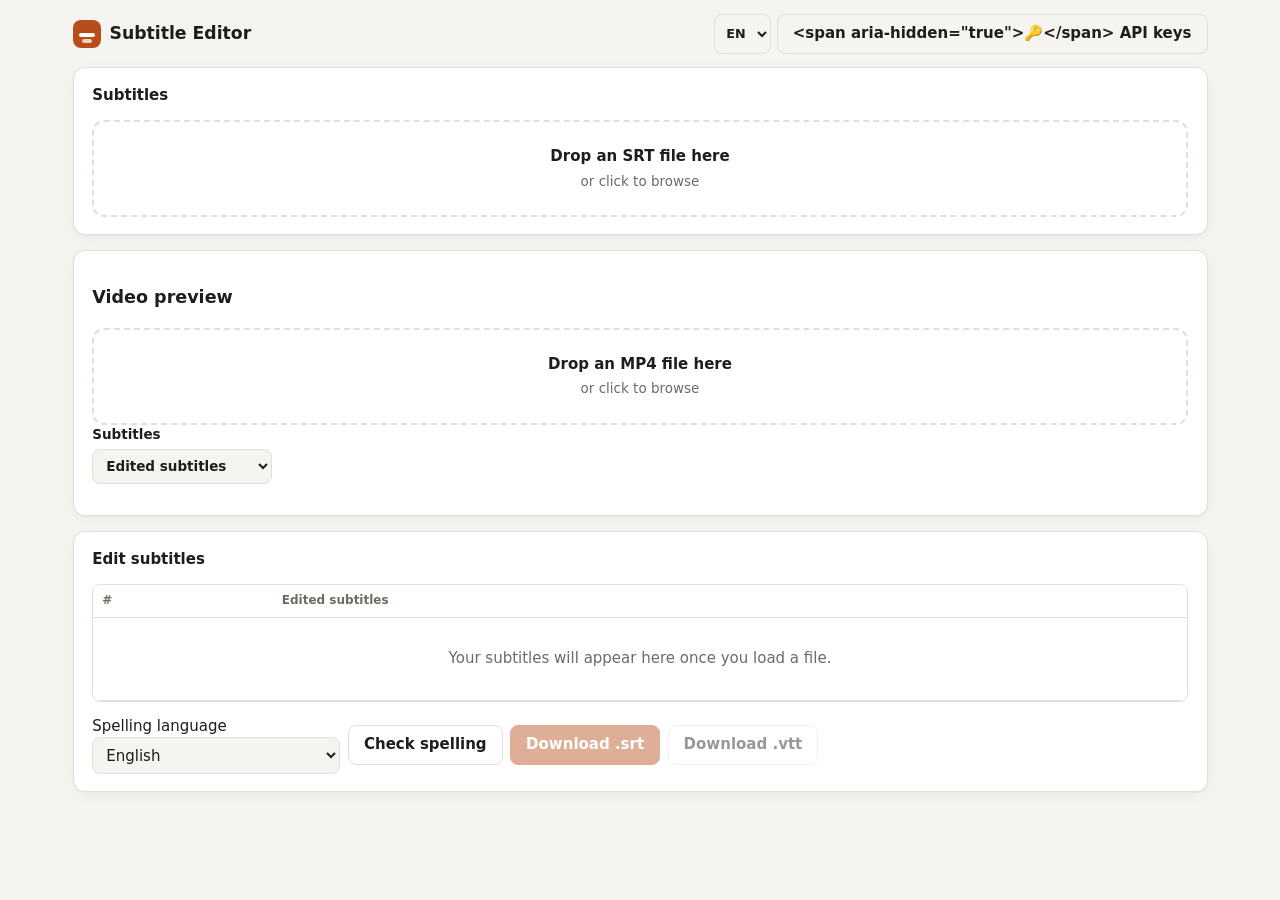
==== EditorSubtítulos.html @ 760f6700 "Add subtitle editor, video preview, and spell check Add a shared local MP4 preview with drag and dro" ====
<!doctype html>
<html lang="es">
<head>
  <meta charset="UTF-8">
  <meta name="viewport" content="width=device-width, initial-scale=1">
  <title>Editor de subtítulos</title>
  <link rel="stylesheet" href="styles.css">
</head>
<body>
  <header class="top">
    <div class="brand">
      <span class="logo" aria-hidden="true"></span>
      <h1><span data-i="editor.title">Subtitle Editor</span></h1>
    </div>
    <nav class="topnav">
      <select id="uiLang" class="uilang" data-i-aria="app.uiLang" aria-label="Interface language">
        <option value="es">ES</option>
        <option value="en">EN</option>
      </select>
      <button class="btn ghost" id="openKeys" data-i="nav.keys"><span aria-hidden="true">🔑</span> API keys</button>
    </nav>
  </header>
  <main>
    <section class="card">
      <h2 data-i="file.title">Subtitles</h2>
      <div id="editorDrop" class="drop" tabindex="0" role="button" data-i-aria="file.dropAria" aria-label="Choose a subtitle file">
        <strong data-i="editor.drop">Drop an SRT file here</strong>
        <span data-i="video.dropHint">or click to browse</span>
        <input id="editorFile" type="file" accept=".srt,application/x-subrip" hidden>
      </div>
      <p id="editorFileName" class="fileinfo" hidden></p>
    </section>
    <section class="card">
      <div class="video-preview" id="videoPreview">
        <h3 data-i="video.title">Video preview</h3>
        <div id="previewDrop" class="drop" tabindex="0" role="button" data-i-aria="video.choose" aria-label="Choose an MP4">
          <strong data-i="video.dropTitle">Drop an MP4 file here</strong>
          <span data-i="video.dropHint">or click to browse</span>
          <input id="previewFile" type="file" accept=".mp4,video/mp4" hidden>
        </div>
        <div class="row">
          <label><span data-i="video.captions">Subtitles</span>
            <select id="previewMode">
              <option value="translation" data-i="editor.edited">Edited subtitles</option>
              <option value="off" data-i="video.off">No subtitles</option>
            </select>
          </label>
        </div>
        <p id="previewError" class="warn" role="alert" hidden></p>
        <video id="previewVideo" controls playsinline preload="metadata" tabindex="0" hidden
          data-i-aria="video.title" aria-label="Video preview"></video>
      </div>
    </section>
    <section class="card">
      <h2 data-i="editor.edit">Edit subtitles</h2>
      <div class="tablewrap">
        <table>
          <thead>
            <tr><th>#</th><th data-i="editor.edited">Edited subtitles</th><th></th></tr>
          </thead>
          <tbody id="editorRows">
            <tr><td colspan="3" class="muted center" data-i="table.empty">Your subtitles will appear here once you load a file.</td></tr>
          </tbody>
        </table>
      </div>
      <div class="exportbar">
        <label><span data-i="spell.language">Spelling language</span>
          <select id="spellingLanguage">
            <option value="es" lang="es">Español</option>
            <option value="en" lang="en">English</option>
            <option value="el" lang="el">Ελληνικά</option>
            <option value="de" lang="de">Deutsch</option>
          </select>
        </label>
        <button class="btn" id="checkSpelling" type="button" data-i="spell.check">Check spelling</button>
        <button class="btn primary" id="editorSrt" disabled data-i="exp.srt">Download .srt</button>
        <button class="btn" id="editorVtt" disabled data-i="editor.vtt">Download .vtt</button>
      </div>
    </section>
  </main>
  <dialog id="keysDlg">
    <form method="dialog" class="keys">
      <h2 data-i="keys.title">API keys</h2>
      <p class="muted" data-i="editor.keysIntro">Save provider settings for future use.</p>
      <label>Claude (Anthropic) <a href="https://console.anthropic.com/settings/keys" target="_blank" rel="noopener"
          data-i="keys.get">get one</a>
        <span class="inline"><input type="password" id="kAnthropic" placeholder="sk-ant-…" autocomplete="off"><button
            type="button" class="icon" data-eye="kAnthropic" data-i-aria="keys.show"
            aria-label="Show or hide the key">👁</button></span>
      </label>
      <label>OpenRouter <a href="https://openrouter.ai/keys" target="_blank" rel="noopener" data-i="keys.get">get
          one</a>
        <span class="inline"><input type="password" id="kOpenrouter" placeholder="sk-or-…" autocomplete="off"><button
            type="button" class="icon" data-eye="kOpenrouter" data-i-aria="keys.show"
            aria-label="Show or hide the key">👁</button></span>
      </label>
      <label>OpenAI <a href="https://platform.openai.com/api-keys" target="_blank" rel="noopener" data-i="keys.get">get
          one</a>
        <span class="inline"><input type="password" id="kOpenai" placeholder="sk-…" autocomplete="off"><button
            type="button" class="icon" data-eye="kOpenai" data-i-aria="keys.show"
            aria-label="Show or hide the key">👁</button></span>
      </label>
      <label><span data-i="keys.lm">LM Studio address</span>
        <input type="text" id="kLm" placeholder="http://127.0.0.1:1234">
        <small class="muted" data-i="keys.lmHint">In LM Studio: Developer tab → start the server and turn on “Enable
          CORS”.</small>
      </label>
      <label class="check"><input type="checkbox" id="kRemember" checked=""> <span data-i="keys.remember">Remember keys
          in this browser</span></label>
      <div class="actions">
        <button class="btn ghost" id="keysCancel" data-i="keys.cancel">Cancel</button>
        <button class="btn primary" id="keysSave" data-i="keys.save">Save</button>
      </div>
    </form>
  </dialog>
  <div id="editorStatus" class="editor-status" role="status" hidden></div>
  <dialog id="spellDialog">
    <h2 data-i="spell.check">Check spelling</h2>
    <p data-spell-status role="status"></p>
    <div data-spell-result></div>
    <form method="dialog" class="actions"><button class="btn" data-i="spell.close">Close</button></form>
  </dialog>
  <script src="i18n.js"></script>
  <script src="spellcheck.js"></script>
  <script src="videoprevis.js"></script>
  <script src="app.js"></script>
  <script src="editorsubtitulos.js"></script>
</body>
</html>
---- styles.css ----
:root {
  --bg: #f6f4f0; --card: #fff; --ink: #1f1d1a; --muted: #6f6a62; --line: #e4dfd6;
  --accent: #b84d1b; --accent-ink: #fff; --accent-soft: #fbe9df;
  --ok: #2f8f5b; --ok-soft: #e3f3ea; --warn: #b7791f; --warn-soft: #fbf1dc; --err: #c2413b; --err-soft: #fbe4e2;
  --work: #3b6fd9; --work-soft: #e6eefc;
  --r: 12px; --shadow: 0 1px 2px rgba(0,0,0,.04), 0 4px 16px rgba(0,0,0,.04);
  font: 15px/1.45 system-ui, -apple-system, "Segoe UI", Roboto, sans-serif;
}
@media (prefers-color-scheme: dark) {
  :root {
    --bg: #161514; --card: #201f1d; --ink: #ece8e1; --muted: #9b958c; --line: #34312d;
    --accent: #ec7a43; --accent-ink: #1a0f08; --accent-soft: #3a2519; --ok-soft: #1c3127; --warn-soft: #362b17; --err-soft: #3b1d1b; --work-soft: #1b2640;
    --shadow: none;
  }
}
* { box-sizing: border-box; }
body { margin: 0; background: var(--bg); color: var(--ink); }
a { color: var(--accent); }
h1 { font-size: 1.15rem; margin: 0; font-weight: 650; }
h2 { font-size: 1rem; margin: 0 0 .9rem; display: flex; align-items: center; gap: .5rem; font-weight: 650; }
.n { display: inline-grid; place-items: center; width: 1.5rem; height: 1.5rem; border-radius: 50%; background: var(--accent-soft); color: var(--accent); font-size: .8rem; }
.muted { color: var(--muted); }
.small, small { font-size: .82rem; }
.center { text-align: center; padding: 2rem !important; }

.top { display: flex; justify-content: space-between; align-items: center; padding: .9rem 1.5rem; max-width: 1180px; margin: 0 auto; }
.brand { display: flex; align-items: center; gap: .6rem; }
.logo { width: 28px; height: 28px; border-radius: 8px; background: var(--accent); position: relative; }
.logo::before, .logo::after { content: ""; position: absolute; left: 6px; right: 6px; height: 4px; border-radius: 2px; background: #fff; }
.logo::before { bottom: 11px; } .logo::after { bottom: 5px; left: 9px; right: 9px; opacity: .75; }
.ver { font-size: .75rem; color: var(--muted); font-weight: 500; margin-left: .3rem; }

main { max-width: 1180px; margin: 0 auto; padding: 0 1.5rem 2rem; display: grid; gap: 1rem; }
.card { background: var(--card); border: 1px solid var(--line); border-radius: var(--r); padding: 1.1rem 1.25rem; box-shadow: var(--shadow); }
.sticky { position: sticky; top: .5rem; z-index: 5; }

.drop { border: 2px dashed var(--line); border-radius: var(--r); padding: 1.6rem; text-align: center; cursor: pointer; display: grid; gap: .25rem; transition: .15s; }
.drop:hover, .drop.over { border-color: var(--accent); background: var(--accent-soft); }
.drop span { color: var(--muted); font-size: .9rem; }
body.loaded .drop { padding: .8rem; }
.fileinfo { margin: .7rem 0 0; }
.banner { background: var(--work-soft); border-radius: 8px; padding: .6rem .8rem; margin-bottom: .8rem; }
.speaker { margin-top: .8rem; background: var(--warn-soft); border-radius: 8px; padding: .7rem .9rem; }
.tags { margin-top: .4rem; display: flex; flex-wrap: wrap; gap: .35rem; }
.tag { background: var(--card); border: 1px solid var(--line); border-radius: 99px; padding: .05rem .55rem; font-size: .82rem; }
.tag b { color: var(--muted); font-weight: 500; }

.row { display: flex; flex-wrap: wrap; gap: 1rem; align-items: flex-end; margin-bottom: 1rem; }
.row.two { display: grid; grid-template-columns: 1fr 1fr; align-items: start; }
@media (max-width: 760px) { .row.two { grid-template-columns: 1fr; } }
.row > label { display: grid; gap: .3rem; font-weight: 550; font-size: .9rem; min-width: 180px; }
.row > label.grow { flex: 1; }
.langs .arrow { padding-bottom: .55rem; color: var(--muted); }
.inline { display: flex; gap: .4rem; align-items: center; }
.inline > select, .inline > input { flex: 1; }

select, input[type=text], input[type=search], input[type=password], input[type=number], textarea {
  font: inherit; color: inherit; background: var(--bg); border: 1px solid var(--line); border-radius: 8px; padding: .5rem .6rem; width: 100%;
}
select:focus, input:focus, textarea:focus { outline: 2px solid var(--accent); outline-offset: -1px; }
textarea { resize: vertical; font-weight: 400; }
input[type=range] { width: 100%; accent-color: var(--accent); }
input[type=range]:disabled { opacity: .35; }
.scale { display: flex; justify-content: space-between; font-size: .78rem; color: var(--muted); font-weight: 400; }
#tempVal { color: var(--accent); }

.check { display: flex !important; gap: .5rem; align-items: flex-start; font-weight: 450 !important; cursor: pointer; }
.check input { margin-top: .2rem; accent-color: var(--accent); }
.check.small { font-size: .85rem; padding-bottom: .6rem; min-width: 0 !important; }

.chips { display: flex; gap: .35rem; padding-bottom: .15rem; }
.chips button { font: inherit; font-size: .85rem; border: 1px solid var(--line); background: var(--bg); color: var(--ink); border-radius: 99px; padding: .4rem .8rem; cursor: pointer; }
.chips button.on { background: var(--accent); border-color: var(--accent); color: var(--accent-ink); }

.btn { font: inherit; font-weight: 600; border: 1px solid var(--line); background: var(--card); color: var(--ink); border-radius: 8px; padding: .55rem 1rem; cursor: pointer; white-space: nowrap; }
.btn:hover:not(:disabled) { border-color: var(--accent); }
.btn:disabled { opacity: .45; cursor: not-allowed; }
.btn.primary { background: var(--accent); border-color: var(--accent); color: var(--accent-ink); }
.btn.ghost { background: transparent; }
.btn.sm { padding: .25rem .6rem; font-size: .85rem; }
.btn.warnbtn { background: var(--err-soft); border-color: var(--err); color: var(--err); }
.icon { font: inherit; border: 1px solid var(--line); background: var(--bg); color: var(--ink); border-radius: 8px; width: 2.2rem; height: 2.2rem; cursor: pointer; flex: none; }
.icon:hover { border-color: var(--accent); }
.link { background: none; border: 0; color: var(--accent); font: inherit; font-size: .85rem; padding: 0; cursor: pointer; justify-self: start; font-weight: 500; }
.warn { background: var(--warn-soft); padding: .55rem .8rem; border-radius: 8px; margin: -0.4rem 0 1rem; }

.adv summary { cursor: pointer; color: var(--muted); font-size: .9rem; margin-bottom: .8rem; }
.adv .row > label { min-width: 150px; }
.adv .check { max-width: 430px; }

.runbar { display: flex; gap: .8rem; align-items: center; flex-wrap: wrap; }
.runbar .btn.primary { min-width: 9rem; padding: .7rem 1.2rem; font-size: 1rem; }
.progress { flex: 1; min-width: 260px; display: grid; gap: .3rem; }
.track { height: 8px; background: var(--line); border-radius: 99px; overflow: hidden; }
.bar { height: 100%; width: 0; background: var(--ok); transition: width .3s; }
body.running .bar { background: linear-gradient(90deg, var(--ok), var(--accent), var(--ok)); background-size: 200% 100%; animation: flow 1.6s linear infinite; }
@keyframes flow { to { background-position: -200% 0; } }
.ptext { font-size: .9rem; }

.tablehead { display: flex; justify-content: space-between; align-items: center; margin-bottom: .6rem; }
.tablehead h2 { margin: 0; }
.tablehead select { width: auto; }
.tablewrap { max-height: 70vh; overflow: auto; border: 1px solid var(--line); border-radius: 8px; }
table { width: 100%; border-collapse: collapse; }
th { position: sticky; top: 0; background: var(--card); text-align: left; font-size: .8rem; color: var(--muted); font-weight: 600; padding: .5rem .6rem; border-bottom: 1px solid var(--line); z-index: 1; }
td { padding: .35rem .6rem; border-bottom: 1px solid var(--line); vertical-align: top; }
td.num { width: 3.5rem; color: var(--muted); font-size: .82rem; font-variant-numeric: tabular-nums; }
td.num small { display: block; opacity: .7; font-size: .72rem; }
td.orig { width: 44%; white-space: pre-wrap; padding-top: .55rem; }
td.trad textarea { border-color: transparent; background: transparent; padding: .25rem .4rem; min-height: 2rem; }
td.trad textarea:hover { border-color: var(--line); }
td.act { width: 2.8rem; }
td.act .icon { width: 1.9rem; height: 1.9rem; opacity: .5; }
tr:hover td.act .icon { opacity: 1; }
tr.done td.trad { background: color-mix(in srgb, var(--ok-soft) 55%, transparent); }
tr.working td.trad { background: var(--work-soft); }
tr.working td.trad textarea { animation: pulse 1.2s ease-in-out infinite; }
tr.error td.trad { background: var(--err-soft); }
tr.error td.num { color: var(--err); font-weight: 700; }
@keyframes pulse { 50% { opacity: .5; } }

.exportbar { display: flex; gap: .5rem; flex-wrap: wrap; margin-top: .9rem; align-items: center; }
.spacer { flex: 1; }

footer { max-width: 1180px; margin: 0 auto; padding: 0 1.5rem 2rem; color: var(--muted); font-size: .82rem; }
footer p { margin: .2rem 0; }

dialog { border: 1px solid var(--line); border-radius: var(--r); background: var(--card); color: var(--ink); padding: 0; max-width: 520px; width: calc(100% - 2rem); }
dialog::backdrop { background: rgba(0,0,0,.35); }
.keys { padding: 1.3rem 1.4rem; display: grid; gap: .9rem; }
.keys h2 { margin: 0; }
.keys p { margin: 0; }
.keys > label { display: grid; gap: .3rem; font-weight: 550; font-size: .9rem; }
.keys > label a { font-weight: 400; font-size: .82rem; margin-left: .4rem; }
.actions { display: flex; justify-content: flex-end; gap: .5rem; }

#toasts { position: fixed; right: 1rem; bottom: 1rem; display: grid; gap: .5rem; z-index: 50; max-width: min(420px, calc(100% - 2rem)); }
.toast { background: var(--card); border: 1px solid var(--line); border-left: 4px solid var(--work); border-radius: 8px; padding: .65rem .9rem; box-shadow: 0 6px 24px rgba(0,0,0,.12); transition: .35s; font-size: .92rem; }
.toast.ok { border-left-color: var(--ok); }
.toast.warn { border-left-color: var(--warn); }
.toast.error { border-left-color: var(--err); }
.toast.out { opacity: 0; transform: translateY(8px); }
[hidden] { display: none !important; }

.resets { display: flex; gap: .4rem; }
.btn.danger { color: var(--err); }
.btn.armed { background: var(--err); border-color: var(--err); color: #fff; }


/* ---------- Revisión de UX ---------- */
:focus-visible { outline: 2px solid var(--accent); outline-offset: 2px; }
.drop:focus-visible { outline-offset: -2px; }
.topnav { display: flex; gap: .4rem; }

.welcome { position: relative; border-color: var(--accent); background: linear-gradient(180deg, var(--accent-soft), var(--card) 70%); }
.welcome h2 { font-size: 1.1rem; }
.welcome .close { position: absolute; top: .8rem; right: .8rem; border: 0; background: transparent; }
.steps { margin: 0 0 .8rem; padding-left: 1.3rem; display: grid; gap: .6rem; max-width: 760px; }
.steps li::marker { color: var(--accent); font-weight: 700; }
.steps .btn { margin-left: .4rem; }

.ctx { border: 1px solid var(--line); border-radius: 10px; padding: .7rem .9rem; margin-bottom: 1rem; }
.ctx summary { cursor: pointer; }
.ctx[open] summary { margin-bottom: .9rem; }
.ctx .row { margin-bottom: 0; }

.findbar { display: flex; flex-wrap: wrap; gap: .5rem; align-items: center; margin-bottom: .6rem; }
.findbar input[type=search], .findbar input[type=text] { width: auto; flex: 1 1 180px; padding: .4rem .6rem; }
.findbar .check { padding: 0; }
mark { background: #ffe28a; color: inherit; border-radius: 3px; padding: 0 1px; }
@media (prefers-color-scheme: dark) { mark { background: #6b5514; } }

.help { padding: 1.3rem 1.5rem; max-height: 85vh; overflow: auto; }
.help h2 { margin-bottom: .4rem; }
.help h3 { font-size: .95rem; margin: 1rem 0 .3rem; }
.help p, .help ul { margin: 0; }
.help ul { padding-left: 1.2rem; display: grid; gap: .2rem; }
.help .actions { margin-top: 1.2rem; }
#helpDlg { max-width: 620px; }

/* ---------- Móvil ---------- */
@media (max-width: 700px) {
  .top { padding: .8rem 1rem; }
  .top h1 { font-size: 1rem; }
  .ver { display: none; }
  main, footer { padding-left: .8rem; padding-right: .8rem; }
  .card { padding: 1rem; }
  .row > label { min-width: 0; flex: 1 1 100%; }
  .langs .arrow { display: none; }
  .runbar .btn.primary { flex: 1; }
  .resets { width: 100%; justify-content: flex-end; }
  .sticky { position: static; }
  td.trad textarea { border-color: var(--line); background: var(--bg); margin-top: .2rem; }
  table, tbody, tr, td { display: block; width: 100% !important; }
  thead { display: none; }
  tr { border-bottom: 1px solid var(--line); padding: .4rem 0; position: relative; }
  td { border: 0; padding: .2rem .5rem; }
  td.num { display: flex; gap: .5rem; align-items: baseline; }
  td.num small { display: inline; }
  td.act { position: absolute; top: .3rem; right: .2rem; width: auto !important; }
  td.act .icon { opacity: 1; }
  .tablewrap { max-height: none; }
}
.logo { flex: none; }
body:not(.loaded) .findbar { display: none; }
@media (max-width: 700px) { .topnav .btn { padding: .45rem .7rem; font-size: .9rem; } }

/* ---------- Idioma y destinos recientes ---------- */
.uilang { width: auto; padding: .45rem .5rem; font-weight: 600; font-size: .85rem; background: transparent; }
.chips { align-items: center; flex-wrap: wrap; }
.chips #chipList { display: contents; }

.video-preview {
  margin-bottom: 1rem;
  scroll-margin-block: 1rem;
}

.video-preview video:not([hidden]) {
  display: block;
  width: 100%;
  max-height: 65vh;
  background: #000;
}

.target-timing {
  display: flex;
  flex-wrap: wrap;
  align-items: flex-end;
  gap: .4rem;
  margin-top: .4rem;
}

.target-timing label {
  font-size: .8rem;
}

.target-timing input {
  display: block;
  width: 15ch;
  font-variant-numeric: tabular-nums;
}

.editor-status {
  position: fixed;
  z-index: 10;
  inset: auto 1rem 1rem auto;
  max-width: calc(100% - 2rem);
  padding: .7rem 1rem;
  border: 1px solid var(--line);
  border-radius: var(--r);
  background: var(--bg);
}

#spellDialog [data-spell-result] p {
  white-space: pre-wrap;
  overflow-wrap: anywhere;
}

#spellDialog [data-spell-result] :is(input, select) {
  width: 100%;
  margin-bottom: .5rem;
}

#spellDialog .actions {
  flex-wrap: wrap;
}
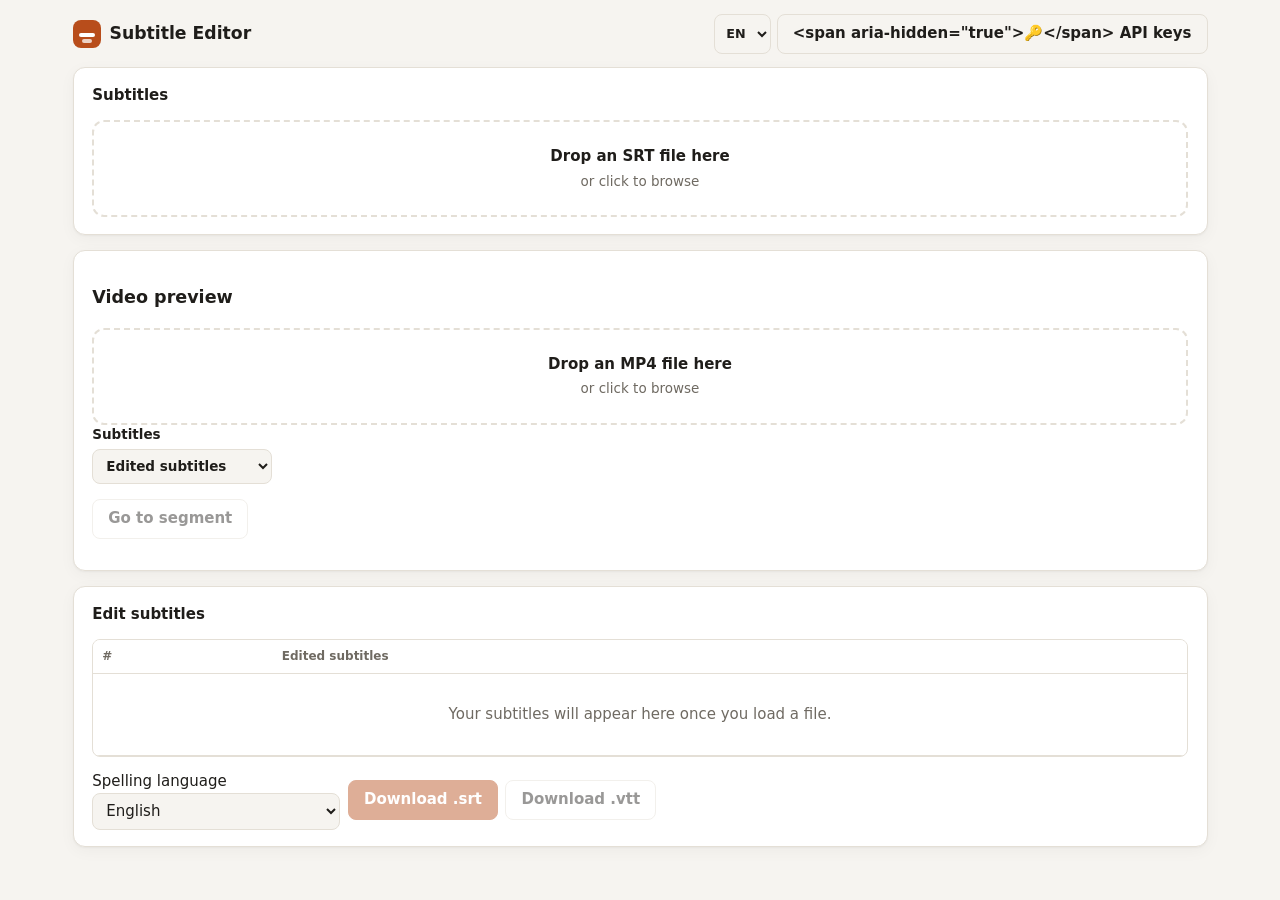
==== commit b2caa9b3: "Added goto segment button." ====
--- a/EditorSubtítulos.html
+++ b/EditorSubtítulos.html
@@ -4,7 +4,7 @@
   <meta charset="UTF-8">
   <meta name="viewport" content="width=device-width, initial-scale=1">
   <title>Editor de subtítulos</title>
-  <link rel="stylesheet" href="styles.css">
+  <link rel="stylesheet" href="css/styles.css">
 </head>
 <body>
   <header class="top">
@@ -49,6 +49,7 @@
         <p id="previewError" class="warn" role="alert" hidden></p>
         <video id="previewVideo" controls playsinline preload="metadata" tabindex="0" hidden
           data-i-aria="video.title" aria-label="Video preview"></video>
+        <button type="button" class="btn" id="goToSegment" disabled data-i="video.goSegment">Go to segment</button>
       </div>
     </section>
     <section class="card">
@@ -72,7 +73,7 @@
             <option value="de" lang="de">Deutsch</option>
           </select>
         </label>
-        <button class="btn" id="checkSpelling" type="button" data-i="spell.check">Check spelling</button>
+        <button class="btn" id="checkSpelling" type="button" hidden data-i="spell.check">Check spelling</button>
         <button class="btn primary" id="editorSrt" disabled data-i="exp.srt">Download .srt</button>
         <button class="btn" id="editorVtt" disabled data-i="editor.vtt">Download .vtt</button>
       </div>
@@ -120,10 +121,10 @@
     <div data-spell-result></div>
     <form method="dialog" class="actions"><button class="btn" data-i="spell.close">Close</button></form>
   </dialog>
-  <script src="i18n.js"></script>
-  <script src="spellcheck.js"></script>
-  <script src="videoprevis.js"></script>
-  <script src="app.js"></script>
-  <script src="editorsubtitulos.js"></script>
+  <script src="js/i18n.js"></script>
+  <script src="js/spellcheck.js"></script>
+  <script src="js/videoprevis.js"></script>
+  <script src="js/app.js"></script>
+  <script src="js/editorsubtitulos.js"></script>
 </body>
 </html>
--- a/css/styles.css
+++ b/css/styles.css
@@ -0,0 +1,266 @@
+:root {
+  --bg: #f6f4f0; --card: #fff; --ink: #1f1d1a; --muted: #6f6a62; --line: #e4dfd6;
+  --accent: #b84d1b; --accent-ink: #fff; --accent-soft: #fbe9df;
+  --ok: #2f8f5b; --ok-soft: #e3f3ea; --warn: #b7791f; --warn-soft: #fbf1dc; --err: #c2413b; --err-soft: #fbe4e2;
+  --work: #3b6fd9; --work-soft: #e6eefc;
+  --r: 12px; --shadow: 0 1px 2px rgba(0,0,0,.04), 0 4px 16px rgba(0,0,0,.04);
+  font: 15px/1.45 system-ui, -apple-system, "Segoe UI", Roboto, sans-serif;
+}
+@media (prefers-color-scheme: dark) {
+  :root {
+    --bg: #161514; --card: #201f1d; --ink: #ece8e1; --muted: #9b958c; --line: #34312d;
+    --accent: #ec7a43; --accent-ink: #1a0f08; --accent-soft: #3a2519; --ok-soft: #1c3127; --warn-soft: #362b17; --err-soft: #3b1d1b; --work-soft: #1b2640;
+    --shadow: none;
+  }
+}
+* { box-sizing: border-box; }
+body { margin: 0; background: var(--bg); color: var(--ink); }
+a { color: var(--accent); }
+h1 { font-size: 1.15rem; margin: 0; font-weight: 650; }
+h2 { font-size: 1rem; margin: 0 0 .9rem; display: flex; align-items: center; gap: .5rem; font-weight: 650; }
+.n { display: inline-grid; place-items: center; width: 1.5rem; height: 1.5rem; border-radius: 50%; background: var(--accent-soft); color: var(--accent); font-size: .8rem; }
+.muted { color: var(--muted); }
+.small, small { font-size: .82rem; }
+.center { text-align: center; padding: 2rem !important; }
+
+.top { display: flex; justify-content: space-between; align-items: center; padding: .9rem 1.5rem; max-width: 1180px; margin: 0 auto; }
+.brand { display: flex; align-items: center; gap: .6rem; }
+.logo { width: 28px; height: 28px; border-radius: 8px; background: var(--accent); position: relative; }
+.logo::before, .logo::after { content: ""; position: absolute; left: 6px; right: 6px; height: 4px; border-radius: 2px; background: #fff; }
+.logo::before { bottom: 11px; } .logo::after { bottom: 5px; left: 9px; right: 9px; opacity: .75; }
+.ver { font-size: .75rem; color: var(--muted); font-weight: 500; margin-left: .3rem; }
+
+main { max-width: 1180px; margin: 0 auto; padding: 0 1.5rem 2rem; display: grid; gap: 1rem; }
+.card { background: var(--card); border: 1px solid var(--line); border-radius: var(--r); padding: 1.1rem 1.25rem; box-shadow: var(--shadow); }
+.sticky { position: sticky; top: .5rem; z-index: 5; }
+
+.drop { border: 2px dashed var(--line); border-radius: var(--r); padding: 1.6rem; text-align: center; cursor: pointer; display: grid; gap: .25rem; transition: .15s; }
+.drop:hover, .drop.over { border-color: var(--accent); background: var(--accent-soft); }
+.drop span { color: var(--muted); font-size: .9rem; }
+body.loaded .drop { padding: .8rem; }
+.fileinfo { margin: .7rem 0 0; }
+.banner { background: var(--work-soft); border-radius: 8px; padding: .6rem .8rem; margin-bottom: .8rem; }
+.speaker { margin-top: .8rem; background: var(--warn-soft); border-radius: 8px; padding: .7rem .9rem; }
+.tags { margin-top: .4rem; display: flex; flex-wrap: wrap; gap: .35rem; }
+.tag { background: var(--card); border: 1px solid var(--line); border-radius: 99px; padding: .05rem .55rem; font-size: .82rem; }
+.tag b { color: var(--muted); font-weight: 500; }
+
+.row { display: flex; flex-wrap: wrap; gap: 1rem; align-items: flex-end; margin-bottom: 1rem; }
+.row.two { display: grid; grid-template-columns: 1fr 1fr; align-items: start; }
+@media (max-width: 760px) { .row.two { grid-template-columns: 1fr; } }
+.row > label { display: grid; gap: .3rem; font-weight: 550; font-size: .9rem; min-width: 180px; }
+.row > label.grow { flex: 1; }
+.langs .arrow { padding-bottom: .55rem; color: var(--muted); }
+.inline { display: flex; gap: .4rem; align-items: center; }
+.inline > select, .inline > input { flex: 1; }
+
+select, input[type=text], input[type=search], input[type=password], input[type=number], textarea {
+  font: inherit; color: inherit; background: var(--bg); border: 1px solid var(--line); border-radius: 8px; padding: .5rem .6rem; width: 100%;
+}
+select:focus, input:focus, textarea:focus { outline: 2px solid var(--accent); outline-offset: -1px; }
+textarea { resize: vertical; font-weight: 400; }
+input[type=range] { width: 100%; accent-color: var(--accent); }
+input[type=range]:disabled { opacity: .35; }
+.scale { display: flex; justify-content: space-between; font-size: .78rem; color: var(--muted); font-weight: 400; }
+#tempVal { color: var(--accent); }
+
+.check { display: flex !important; gap: .5rem; align-items: flex-start; font-weight: 450 !important; cursor: pointer; }
+.check input { margin-top: .2rem; accent-color: var(--accent); }
+.check.small { font-size: .85rem; padding-bottom: .6rem; min-width: 0 !important; }
+
+.chips { display: flex; gap: .35rem; padding-bottom: .15rem; }
+.chips button { font: inherit; font-size: .85rem; border: 1px solid var(--line); background: var(--bg); color: var(--ink); border-radius: 99px; padding: .4rem .8rem; cursor: pointer; }
+.chips button.on { background: var(--accent); border-color: var(--accent); color: var(--accent-ink); }
+
+.btn { font: inherit; font-weight: 600; border: 1px solid var(--line); background: var(--card); color: var(--ink); border-radius: 8px; padding: .55rem 1rem; cursor: pointer; white-space: nowrap; }
+.btn:hover:not(:disabled) { border-color: var(--accent); }
+.btn:disabled { opacity: .45; cursor: not-allowed; }
+.btn.primary { background: var(--accent); border-color: var(--accent); color: var(--accent-ink); }
+.btn.ghost { background: transparent; }
+.btn.sm { padding: .25rem .6rem; font-size: .85rem; }
+.btn.warnbtn { background: var(--err-soft); border-color: var(--err); color: var(--err); }
+.icon { font: inherit; border: 1px solid var(--line); background: var(--bg); color: var(--ink); border-radius: 8px; width: 2.2rem; height: 2.2rem; cursor: pointer; flex: none; }
+.icon:hover { border-color: var(--accent); }
+.link { background: none; border: 0; color: var(--accent); font: inherit; font-size: .85rem; padding: 0; cursor: pointer; justify-self: start; font-weight: 500; }
+.warn { background: var(--warn-soft); padding: .55rem .8rem; border-radius: 8px; margin: -0.4rem 0 1rem; }
+
+.adv summary { cursor: pointer; color: var(--muted); font-size: .9rem; margin-bottom: .8rem; }
+.adv .row > label { min-width: 150px; }
+.adv .check { max-width: 430px; }
+
+.runbar { display: flex; gap: .8rem; align-items: center; flex-wrap: wrap; }
+.runbar .btn.primary { min-width: 9rem; padding: .7rem 1.2rem; font-size: 1rem; }
+.progress { flex: 1; min-width: 260px; display: grid; gap: .3rem; }
+.track { height: 8px; background: var(--line); border-radius: 99px; overflow: hidden; }
+.bar { height: 100%; width: 0; background: var(--ok); transition: width .3s; }
+body.running .bar { background: linear-gradient(90deg, var(--ok), var(--accent), var(--ok)); background-size: 200% 100%; animation: flow 1.6s linear infinite; }
+@keyframes flow { to { background-position: -200% 0; } }
+.ptext { font-size: .9rem; }
+
+.tablehead { display: flex; justify-content: space-between; align-items: center; margin-bottom: .6rem; }
+.tablehead h2 { margin: 0; }
+.tablehead select { width: auto; }
+.tablewrap { max-height: 70vh; overflow: auto; border: 1px solid var(--line); border-radius: 8px; }
+table { width: 100%; border-collapse: collapse; }
+th { position: sticky; top: 0; background: var(--card); text-align: left; font-size: .8rem; color: var(--muted); font-weight: 600; padding: .5rem .6rem; border-bottom: 1px solid var(--line); z-index: 1; }
+td { padding: .35rem .6rem; border-bottom: 1px solid var(--line); vertical-align: top; }
+td.num { width: 3.5rem; color: var(--muted); font-size: .82rem; font-variant-numeric: tabular-nums; }
+td.num small { display: block; opacity: .7; font-size: .72rem; }
+td.orig { width: 44%; white-space: pre-wrap; padding-top: .55rem; }
+td.trad textarea { border-color: transparent; background: transparent; padding: .25rem .4rem; min-height: 2rem; }
+td.trad textarea:hover { border-color: var(--line); }
+td.act { width: 2.8rem; }
+td.act .icon { width: 1.9rem; height: 1.9rem; opacity: .5; }
+tr:hover td.act .icon { opacity: 1; }
+tr.done td.trad { background: color-mix(in srgb, var(--ok-soft) 55%, transparent); }
+tr.working td.trad { background: var(--work-soft); }
+tr.working td.trad textarea { animation: pulse 1.2s ease-in-out infinite; }
+tr.error td.trad { background: var(--err-soft); }
+tr.error td.num { color: var(--err); font-weight: 700; }
+@keyframes pulse { 50% { opacity: .5; } }
+
+.exportbar { display: flex; gap: .5rem; flex-wrap: wrap; margin-top: .9rem; align-items: center; }
+.spacer { flex: 1; }
+
+footer { max-width: 1180px; margin: 0 auto; padding: 0 1.5rem 2rem; color: var(--muted); font-size: .82rem; }
+footer p { margin: .2rem 0; }
+
+dialog { border: 1px solid var(--line); border-radius: var(--r); background: var(--card); color: var(--ink); padding: 0; max-width: 520px; width: calc(100% - 2rem); }
+dialog::backdrop { background: rgba(0,0,0,.35); }
+.keys { padding: 1.3rem 1.4rem; display: grid; gap: .9rem; }
+.keys h2 { margin: 0; }
+.keys p { margin: 0; }
+.keys > label { display: grid; gap: .3rem; font-weight: 550; font-size: .9rem; }
+.keys > label a { font-weight: 400; font-size: .82rem; margin-left: .4rem; }
+.actions { display: flex; justify-content: flex-end; gap: .5rem; }
+
+#toasts { position: fixed; right: 1rem; bottom: 1rem; display: grid; gap: .5rem; z-index: 50; max-width: min(420px, calc(100% - 2rem)); }
+.toast { background: var(--card); border: 1px solid var(--line); border-left: 4px solid var(--work); border-radius: 8px; padding: .65rem .9rem; box-shadow: 0 6px 24px rgba(0,0,0,.12); transition: .35s; font-size: .92rem; }
+.toast.ok { border-left-color: var(--ok); }
+.toast.warn { border-left-color: var(--warn); }
+.toast.error { border-left-color: var(--err); }
+.toast.out { opacity: 0; transform: translateY(8px); }
+[hidden] { display: none !important; }
+
+.resets { display: flex; gap: .4rem; }
+.btn.danger { color: var(--err); }
+.btn.armed { background: var(--err); border-color: var(--err); color: #fff; }
+
+
+/* ---------- Revisión de UX ---------- */
+:focus-visible { outline: 2px solid var(--accent); outline-offset: 2px; }
+.drop:focus-visible { outline-offset: -2px; }
+.topnav { display: flex; gap: .4rem; }
+
+.welcome { position: relative; border-color: var(--accent); background: linear-gradient(180deg, var(--accent-soft), var(--card) 70%); }
+.welcome h2 { font-size: 1.1rem; }
+.welcome .close { position: absolute; top: .8rem; right: .8rem; border: 0; background: transparent; }
+.steps { margin: 0 0 .8rem; padding-left: 1.3rem; display: grid; gap: .6rem; max-width: 760px; }
+.steps li::marker { color: var(--accent); font-weight: 700; }
+.steps .btn { margin-left: .4rem; }
+
+.ctx { border: 1px solid var(--line); border-radius: 10px; padding: .7rem .9rem; margin-bottom: 1rem; }
+.ctx summary { cursor: pointer; }
+.ctx[open] summary { margin-bottom: .9rem; }
+.ctx .row { margin-bottom: 0; }
+
+.findbar { display: flex; flex-wrap: wrap; gap: .5rem; align-items: center; margin-bottom: .6rem; }
+.findbar input[type=search], .findbar input[type=text] { width: auto; flex: 1 1 180px; padding: .4rem .6rem; }
+.findbar .check { padding: 0; }
+mark { background: #ffe28a; color: inherit; border-radius: 3px; padding: 0 1px; }
+@media (prefers-color-scheme: dark) { mark { background: #6b5514; } }
+
+.help { padding: 1.3rem 1.5rem; max-height: 85vh; overflow: auto; }
+.help h2 { margin-bottom: .4rem; }
+.help h3 { font-size: .95rem; margin: 1rem 0 .3rem; }
+.help p, .help ul { margin: 0; }
+.help ul { padding-left: 1.2rem; display: grid; gap: .2rem; }
+.help .actions { margin-top: 1.2rem; }
+#helpDlg { max-width: 620px; }
+
+/* ---------- Móvil ---------- */
+@media (max-width: 700px) {
+  .top { padding: .8rem 1rem; }
+  .top h1 { font-size: 1rem; }
+  .ver { display: none; }
+  main, footer { padding-left: .8rem; padding-right: .8rem; }
+  .card { padding: 1rem; }
+  .row > label { min-width: 0; flex: 1 1 100%; }
+  .langs .arrow { display: none; }
+  .runbar .btn.primary { flex: 1; }
+  .resets { width: 100%; justify-content: flex-end; }
+  .sticky { position: static; }
+  td.trad textarea { border-color: var(--line); background: var(--bg); margin-top: .2rem; }
+  table, tbody, tr, td { display: block; width: 100% !important; }
+  thead { display: none; }
+  tr { border-bottom: 1px solid var(--line); padding: .4rem 0; position: relative; }
+  td { border: 0; padding: .2rem .5rem; }
+  td.num { display: flex; gap: .5rem; align-items: baseline; }
+  td.num small { display: inline; }
+  td.act { position: absolute; top: .3rem; right: .2rem; width: auto !important; }
+  td.act .icon { opacity: 1; }
+  .tablewrap { max-height: none; }
+}
+.logo { flex: none; }
+body:not(.loaded) .findbar { display: none; }
+@media (max-width: 700px) { .topnav .btn { padding: .45rem .7rem; font-size: .9rem; } }
+
+/* ---------- Idioma y destinos recientes ---------- */
+.uilang { width: auto; padding: .45rem .5rem; font-weight: 600; font-size: .85rem; background: transparent; }
+.chips { align-items: center; flex-wrap: wrap; }
+.chips #chipList { display: contents; }
+
+.video-preview {
+  margin-bottom: 1rem;
+  scroll-margin-block: 1rem;
+}
+
+.video-preview video:not([hidden]) {
+  display: block;
+  width: 100%;
+  max-height: 65vh;
+  background: #000;
+}
+
+.target-timing {
+  display: flex;
+  flex-wrap: wrap;
+  align-items: flex-end;
+  gap: .4rem;
+  margin-top: .4rem;
+}
+
+.target-timing label {
+  font-size: .8rem;
+}
+
+.target-timing input {
+  display: block;
+  width: 15ch;
+  font-variant-numeric: tabular-nums;
+}
+
+.editor-status {
+  position: fixed;
+  z-index: 10;
+  inset: auto 1rem 1rem auto;
+  max-width: calc(100% - 2rem);
+  padding: .7rem 1rem;
+  border: 1px solid var(--line);
+  border-radius: var(--r);
+  background: var(--bg);
+}
+
+#spellDialog [data-spell-result] p {
+  white-space: pre-wrap;
+  overflow-wrap: anywhere;
+}
+
+#spellDialog [data-spell-result] :is(input, select) {
+  width: 100%;
+  margin-bottom: .5rem;
+}
+
+#spellDialog .actions {
+  flex-wrap: wrap;
+}
